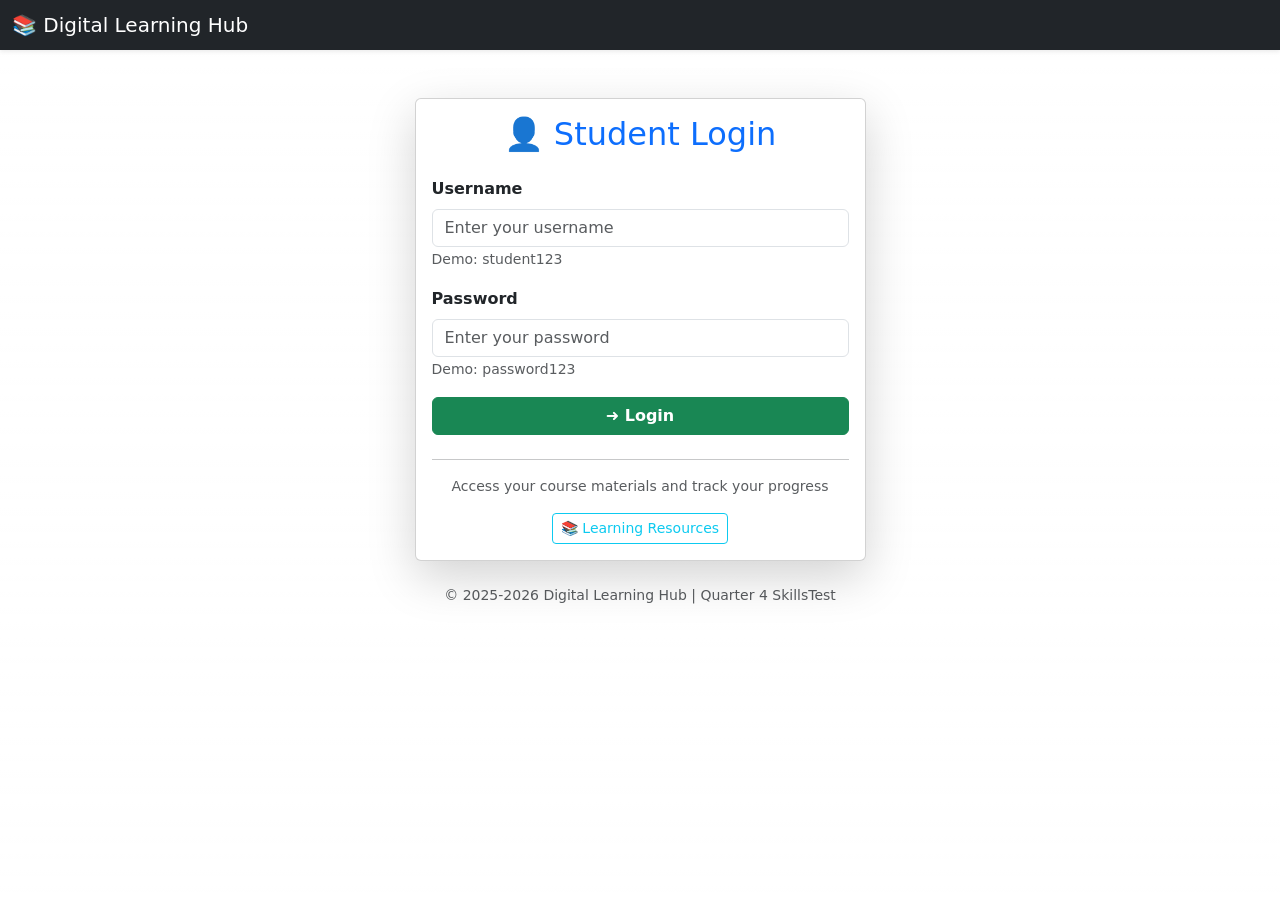
==== index.html @ 966ea2fe "Create index.html" ====
<!DOCTYPE html>
<html lang="en">
<head>
    <meta charset="UTF-8">
    <meta name="viewport" content="width=device-width, initial-scale=1.0">
    <title>Q4 SkillsTest1</title>
    
    <link href="https://cdn.jsdelivr.net/npm/bootstrap@5.3.0/dist/css/bootstrap.min.css" rel="stylesheet">
    
    <link rel="stylesheet" href="styles.css">
</head>
<body class="bg-gradient">
    <nav class="navbar navbar-dark bg-dark shadow-sm">
        <div class="container-fluid">
            <span class="navbar-brand mb-0 h1">
                📚 Digital Learning Hub
            </span>
        </div>
    </nav>

    <div class="container mt-5">
        <div class="row justify-content-center">
            <div class="col-md-5">
                <div class="card shadow-lg login-card">
                    <div class="card-body">
                        <h2 class="card-title text-center mb-4 text-primary">
                            👤 Student Login
                        </h2>
                        
                        <form id="loginForm">
                            <div class="mb-3">
                                <label for="username" class="form-label fw-bold">Username</label>
                                <input 
                                    type="text" 
                                    class="form-control" 
                                    id="username" 
                                    placeholder="Enter your username"
                                    required
                                >
                                <small class="text-muted">Demo: student123</small>
                            </div>

                            <div class="mb-3">
                                <label for="password" class="form-label fw-bold">Password</label>
                                <input 
                                    type="password" 
                                    class="form-control" 
                                    id="password" 
                                    placeholder="Enter your password"
                                    required
                                >
                                <small class="text-muted">Demo: password123</small>
                            </div>

                            <button type="submit" class="btn btn-success w-100 fw-bold mb-2">
                                ➜ Login
                            </button>
                        </form>

                        <div id="errorAlert" class="alert alert-danger alert-dismissible fade" role="alert" style="display:none;">
                            ⚠️ <span id="errorMessage"></span>
                        </div>

                        <div id="successAlert" class="alert alert-success alert-dismissible fade" role="alert" style="display:none;">
                            ✓ <span id="successMessage"></span>
                        </div>

                        <hr>

                        <div class="text-center">
                            <p class="text-muted small">
                                Access your course materials and track your progress
                            </p>
                            <a href="https://www.w3schools.com" target="_blank" class="btn btn-outline-info btn-sm">
                                📚 Learning Resources
                            </a>
                        </div>
                    </div>
                </div>

                <p class="text-center text-muted mt-4 small">
                    © 2025-2026 Digital Learning Hub | Quarter 4 SkillsTest
                </p>
            </div>
        </div>
    </div>

    <script src="https://cdn.jsdelivr.net/npm/bootstrap@5.3.0/dist/js/bootstrap.bundle.min.js"></script>
    
    <script src="main.js"></script>
</body>
</html>
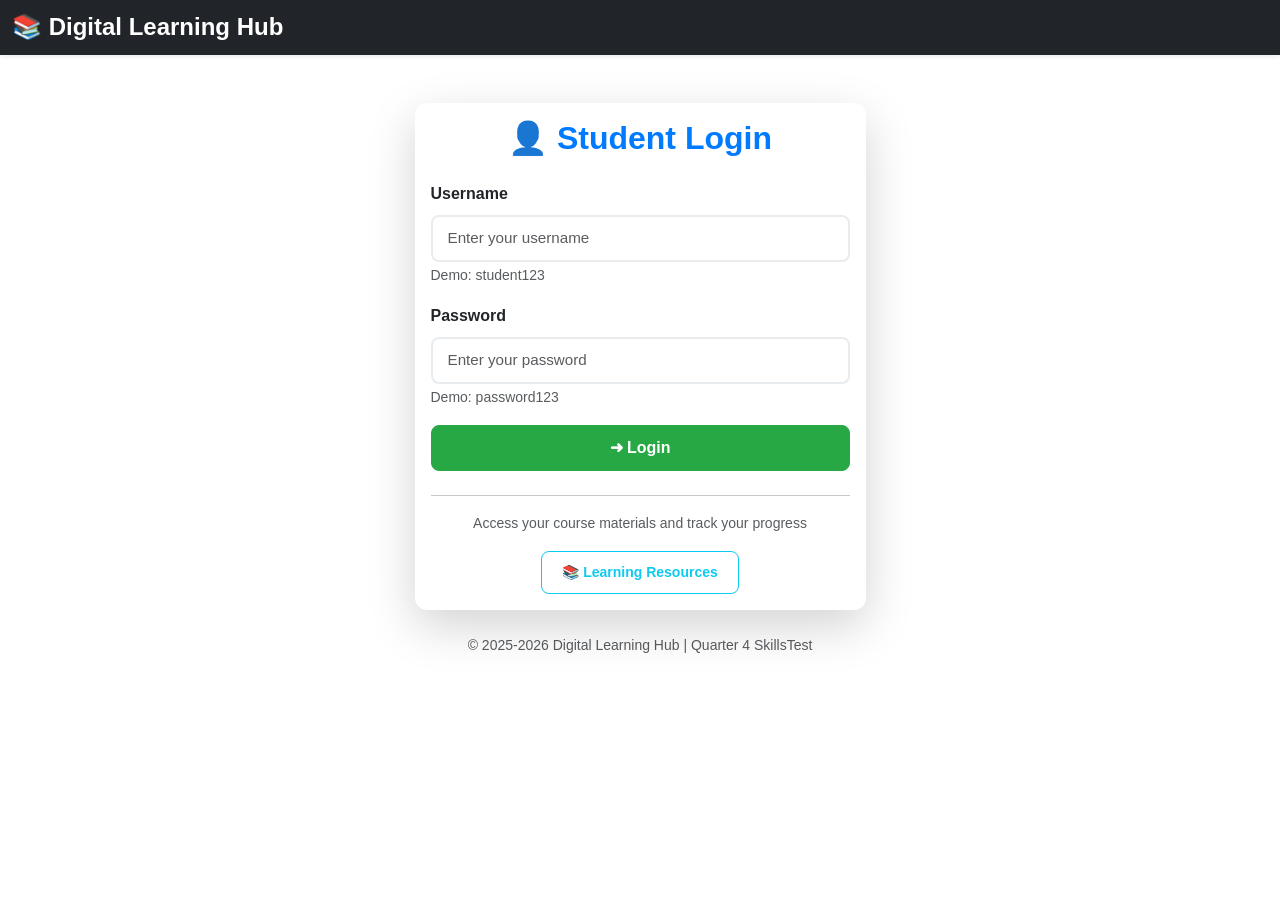
==== commit ad90e334: "Update index.html added the boostrap" ====
--- a/index.html
+++ b/index.html
@@ -5,8 +5,8 @@
     <meta name="viewport" content="width=device-width, initial-scale=1.0">
     <title>Q4 SkillsTest1</title>
     
-    <link href="https://cdn.jsdelivr.net/npm/bootstrap@5.3.0/dist/css/bootstrap.min.css" rel="stylesheet">
-    
+<link href="https://cdn.jsdelivr.net/npm/bootstrap@5.3.8/dist/css/bootstrap.min.css" rel="stylesheet" integrity="sha384-sRIl4kxILFvY47J16cr9ZwB07vP4J8+LH7qKQnuqkuIAvNWLzeN8tE5YBujZqJLB" crossorigin="anonymous">
+ <script src="https://cdn.jsdelivr.net/npm/bootstrap@5.3.8/dist/js/bootstrap.bundle.min.js" integrity="sha384-FKyoEForCGlyvwx9Hj09JcYn3nv7wiPVlz7YYwJrWVcXK/BmnVDxM+D2scQbITxI" crossorigin="anonymous"></script>   
     <link rel="stylesheet" href="styles.css">
 </head>
 <body class="bg-gradient">
--- a/styles.css
+++ b/styles.css
@@ -0,0 +1,287 @@
+:root {
+    --primary-color: #007bff;
+    --success-color: #28a745;
+    --danger-color: #dc3545;
+    --warning-color: #ffc107;
+    --info-color: #17a2b8;
+    --light-color: #f8f9fa;
+    --dark-color: #343a40;
+}
+
+* {
+    margin: 0;
+    padding: 0;
+    box-sizing: border-box;
+}
+
+body {
+    font-family: 'Segoe UI', Tahoma, Geneva, Verdana, sans-serif;
+    line-height: 1.6;
+    color: #333;
+}
+
+.bg-gradient {
+    background: linear-gradient(135deg, #667eea 0%, #764ba2 100%);
+    min-height: 100vh;
+    display: flex;
+    flex-direction: column;
+}
+
+.login-card {
+    border: none;
+    border-radius: 15px;
+    background: white;
+    transition: transform 0.3s ease, box-shadow 0.3s ease;
+}
+
+.login-card:hover {
+    transform: translateY(-5px);
+    box-shadow: 0 10px 30px rgba(0, 0, 0, 0.2) !important;
+}
+
+.form-control {
+    border-radius: 8px;
+    border: 2px solid #e9ecef;
+    padding: 10px 15px;
+    font-size: 0.95rem;
+    transition: all 0.3s ease;
+}
+
+.form-control:focus {
+    border-color: var(--primary-color);
+    box-shadow: 0 0 0 0.2rem rgba(0, 123, 255, 0.15);
+}
+
+.btn {
+    border-radius: 8px;
+    font-weight: 600;
+    padding: 10px 20px;
+    transition: all 0.3s ease;
+}
+
+.btn:hover {
+    transform: translateY(-2px);
+    box-shadow: 0 5px 15px rgba(0, 0, 0, 0.2);
+}
+
+.btn-success {
+    background-color: var(--success-color);
+    border-color: var(--success-color);
+}
+
+.btn-success:hover {
+    background-color: #218838;
+    border-color: #218838;
+}
+
+.alert {
+    border-radius: 8px;
+    border-left: 4px solid;
+    animation: slideIn 0.3s ease;
+}
+
+@keyframes slideIn {
+    from {
+        opacity: 0;
+        transform: translateY(-10px);
+    }
+    to {
+        opacity: 1;
+        transform: translateY(0);
+    }
+}
+
+.subject-card {
+    border: none;
+    border-radius: 12px;
+    transition: all 0.3s ease;
+    border-top: 4px solid var(--primary-color);
+}
+
+.subject-card:hover {
+    transform: translateY(-10px);
+    box-shadow: 0 15px 35px rgba(0, 0, 0, 0.1) !important;
+}
+
+.subject-card h5 {
+    color: var(--dark-color);
+    font-weight: 600;
+    margin-bottom: 8px;
+}
+
+.progress {
+    background-color: #e9ecef;
+    border-radius: 10px;
+    height: 25px;
+}
+
+.progress-bar {
+    background: linear-gradient(90deg, #667eea 0%, #764ba2 100%);
+    font-weight: 600;
+    font-size: 0.75rem;
+    display: flex;
+    align-items: center;
+    justify-content: center;
+}
+
+.navbar {
+    box-shadow: 0 2px 10px rgba(0, 0, 0, 0.1);
+}
+
+.navbar-brand {
+    font-size: 1.5rem;
+    font-weight: 700;
+}
+
+.card {
+    border: none;
+    border-radius: 12px;
+    transition: all 0.3s ease;
+}
+
+.card:hover {
+    box-shadow: 0 10px 25px rgba(0, 0, 0, 0.1) !important;
+}
+
+.card-title {
+    color: var(--dark-color);
+    font-weight: 600;
+    margin-bottom: 15px;
+}
+
+.table {
+    border-radius: 8px;
+    overflow: hidden;
+}
+
+.table-dark {
+    background-color: var(--dark-color) !important;
+}
+
+.table tbody tr {
+    transition: all 0.3s ease;
+}
+
+.table tbody tr:hover {
+    background-color: rgba(102, 126, 234, 0.1);
+}
+
+.badge {
+    padding: 6px 12px;
+    border-radius: 20px;
+    font-weight: 500;
+}
+
+.badge.bg-success {
+    background-color: var(--success-color) !important;
+}
+
+.badge.bg-warning {
+    background-color: var(--warning-color) !important;
+    color: #000;
+}
+
+.badge.bg-danger {
+    background-color: var(--danger-color) !important;
+}
+
+.badge.bg-info {
+    background-color: var(--info-color) !important;
+}
+
+.modal-content {
+    background: white;
+    border-radius: 12px;
+    padding: 20px;
+    animation: fadeIn 0.3s ease;
+}
+
+@keyframes fadeIn {
+    from {
+        opacity: 0;
+        transform: scale(0.95);
+    }
+    to {
+        opacity: 1;
+        transform: scale(1);
+    }
+}
+
+@media (max-width: 768px) {
+    .col-md-4 {
+        flex: 0 0 100%;
+    }
+
+    .login-card {
+        margin: 20px;
+    }
+
+    .card-body {
+        padding: 15px;
+    }
+
+    .btn {
+        padding: 8px 15px;
+        font-size: 0.9rem;
+    }
+
+    .navbar-brand {
+        font-size: 1.2rem;
+    }
+
+    .table-sm {
+        font-size: 0.85rem;
+    }
+}
+
+@media (max-width: 480px) {
+    .container-fluid {
+        padding: 10px;
+    }
+
+    .card-body {
+        padding: 12px;
+    }
+
+    h2 {
+        font-size: 1.5rem;
+    }
+
+    .progress {
+        height: 20px;
+    }
+
+    .badge {
+        padding: 4px 8px;
+        font-size: 0.8rem;
+    }
+}
+
+.text-primary {
+    color: var(--primary-color) !important;
+}
+
+.text-success {
+    color: var(--success-color) !important;
+}
+
+.text-danger {
+    color: var(--danger-color) !important;
+}
+
+.bg-light {
+    background-color: var(--light-color) !important;
+}
+
+.fade {
+    animation: fadeInOut 0.5s ease;
+}
+
+@keyframes fadeInOut {
+    0%, 100% {
+        opacity: 0;
+    }
+    50% {
+        opacity: 1;
+    }
+}
